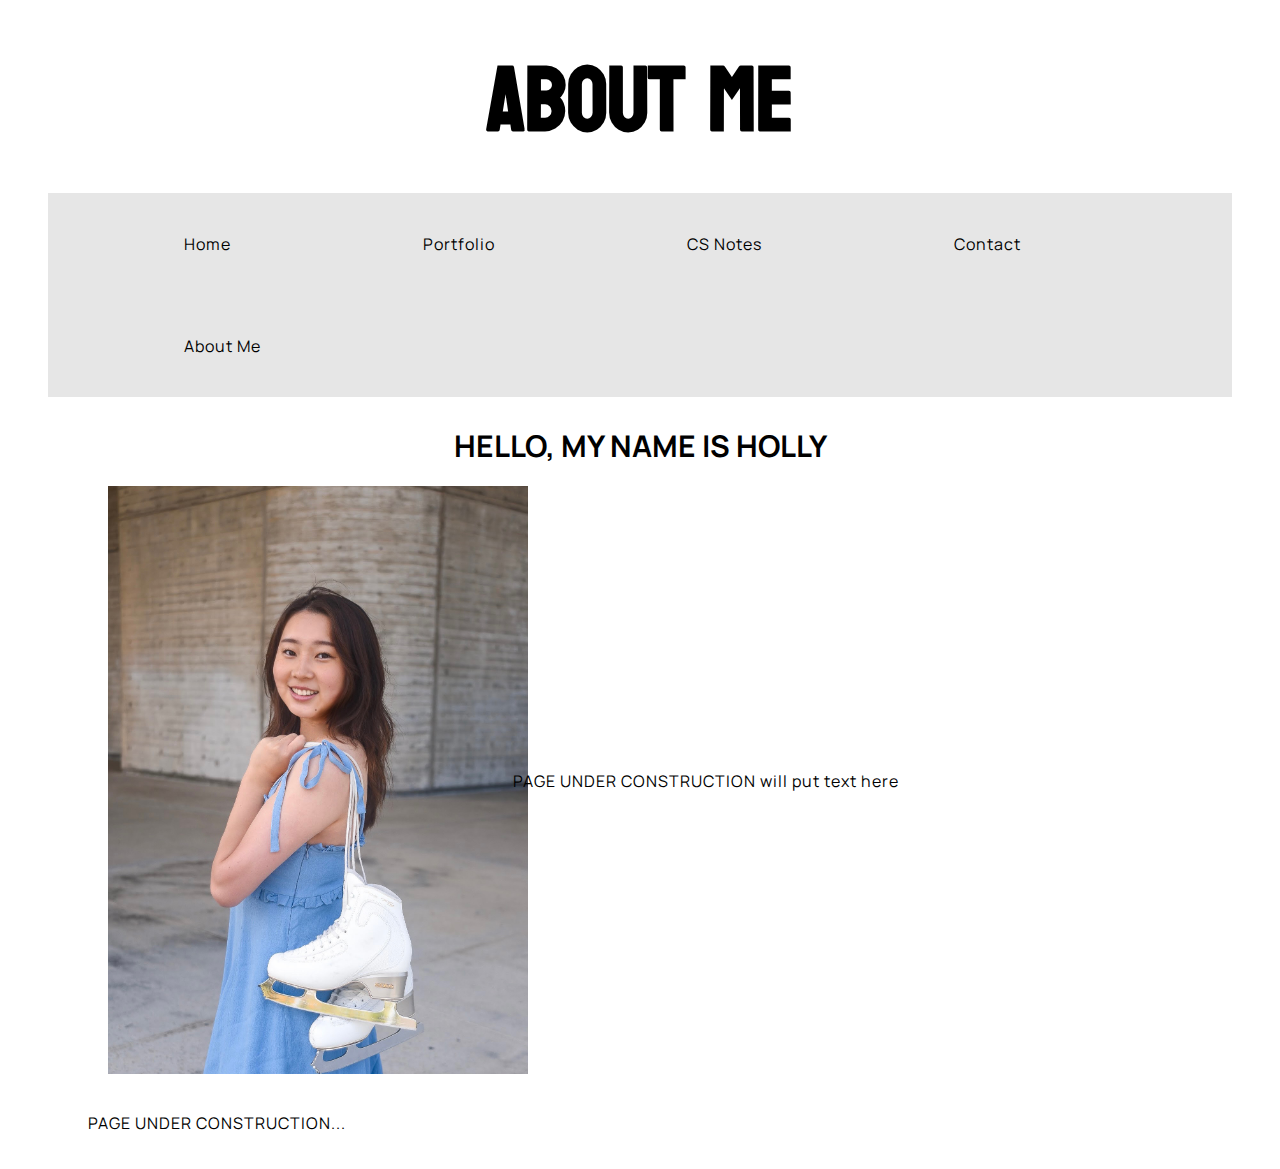
==== about-me.html @ 81f382b1 "Make full width block text" ====
<!DOCTYPE html>

<html>
    <head>
        <meta charset="utf-8">
        <link href="styles/style.css" rel="stylesheet" />
        <link
            href="https://fonts.googleapis.com/css?family=Manrope"
            rel="stylesheet" />
        <link
            href = "https://fonts.googleapis.com/css?family=Koulen"
            rel = "stylesheet" />
    </head>
    <body>
        <header>
            <h1>About Me</h1>
        </header>

        <nav>
            <ul>
                <li><a href="/index.html">Home</a></li>
                <li><a href="/portfolio.html">Portfolio</a></li>
                <li><a href="/tech-notes.html">CS Notes</a></li>
                <li><a href="/contact.html">Contact</a></li>
                <li><a href="/about-me.html">About Me</a></li>
            </ul>
        </nav>

        <main>
            <div class = "full-width-block">
                <h2>HELLO,&nbsp;MY&nbsp;NAME&nbsp;IS&nbsp;HOLLY</h2>
            </div>

            <div class="container">
                <div class="image">
                    <img src="/images/skating_pfp.JPG">
                </div>
                <div class="text">
                    <p>PAGE UNDER CONSTRUCTION will put text here</p>
                </div>
            </div>

            <article>
                <p>PAGE UNDER CONSTRUCTION...</p>
            </article>
        </main>

    </body>
</html>
---- styles/style.css ----
html {
    font-size: 10px; /* px means "pixels": the base font size is now 10 pixels high */
    font-family: "Manrope", sans-serif; /* this should be the rest of the output you got from Google Fonts */
}

h1 {
    font-size: 90px;
    text-align: center;
    font-family: "Koulen";
    margin-top: 20px;
    margin-bottom: 10px;
}

h2 {
    font-size: 30px;
    margin: 20px 80px;
    padding-top: 8px;
}

h3 {
    font-size: 20px;
    margin: 20px 80px;
}
  
p,
a {
    font-size: 16px;
    line-height: 2;
    letter-spacing: 1px;
    margin: 30px 80px;
    color: black;
}

nav ul {
    list-style-type: none;
    margin: 10px 40px;
    padding: 20px auto;
    overflow: hidden;
    background-color: #e6e6e6;
}

nav li {
    float: left;
}
  
nav a {
    display: block;
    text-align: center;
    padding: 5px 16px;
    text-decoration: none;
    color: black;
}

a:visited {
    color: black;
}

.body-text {
    margin-left: 230px;
    padding-top: 15px;
}

.sidebar {
    /*list-style-type: none;*/
    width: 200px;
    position: fixed; /* Fixed Sidebar (stay in place on scroll) */
    z-index: 1; /* Stay on top */
    top: 360px;
    left: 60px;
    background-color: #e6e6e6;
    overflow-x: hidden; /* Disable horizontal scroll */
    padding-top: 20px; 
    padding-bottom: 20px;
}

.sidebar div {
    padding: 20px 5px;
    text-decoration: none;
    margin-left: 10px;
    /*color: black;*/
    display: block;
}

.sidebar a {
    padding: auto auto;
    font-size: 15px;
    margin-left: 10px;
}

hr.solid {
    border-top: 3px solid #000000;
    margin: 20px 70px;
}

.container {
    display: grid;
    align-items: center; 
    grid-template-columns: 1fr 2fr;
    column-gap: 5px;
}
   
img {
    max-width: 100%;
    max-height: 100%;
    /*padding: 20px 20px;*/
    /*margin-top: 20px;*/
    margin-left: 100px;
}

.full-width-block h2 {
    text-align: center;
    padding: 100px auto;
}
   
.text {
    /*font-size: 100px;
    padding-left: 50px;*/
}
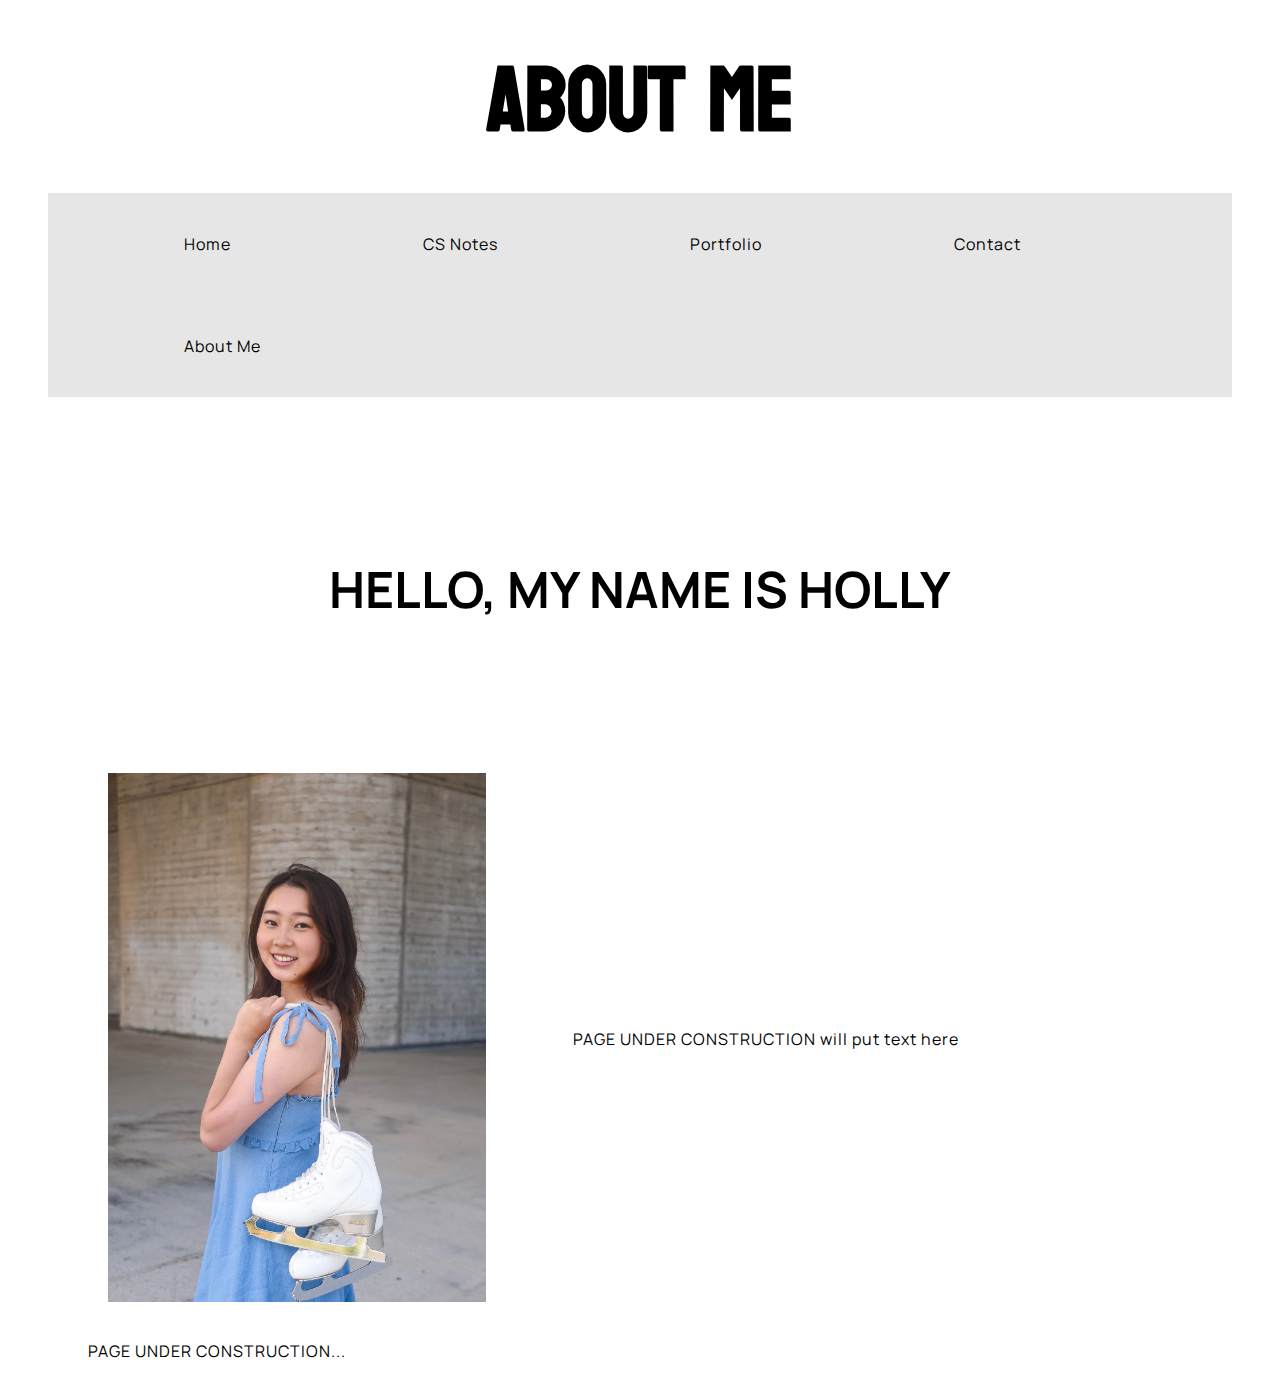
==== commit 1ff0aa5d: "Edit position of Portfolio" ====
--- a/about-me.html
+++ b/about-me.html
@@ -19,8 +19,8 @@
         <nav>
             <ul>
                 <li><a href="/index.html">Home</a></li>
+                <li><a href="/tech-notes.html">CS Notes</a></li>
                 <li><a href="/portfolio.html">Portfolio</a></li>
-                <li><a href="/tech-notes.html">CS Notes</a></li>
                 <li><a href="/contact.html">Contact</a></li>
                 <li><a href="/about-me.html">About Me</a></li>
             </ul>
--- a/styles/style.css
+++ b/styles/style.css
@@ -100,8 +100,8 @@
 }
    
 img {
-    max-width: 100%;
-    max-height: 100%;
+    max-width: 90%;
+    max-height: 90%;
     /*padding: 20px 20px;*/
     /*margin-top: 20px;*/
     margin-left: 100px;
@@ -109,10 +109,16 @@
 
 .full-width-block h2 {
     text-align: center;
-    padding: 100px auto;
+    margin: 150px auto;
+    font-size: 50px;
 }
    
 .text {
-    /*font-size: 100px;
-    padding-left: 50px;*/
+    /*font-size: 100px;*/
+    padding-left: 60px;
 }
+
+ul {
+    font-size: 10px;
+    margin: 30px 100px;
+}
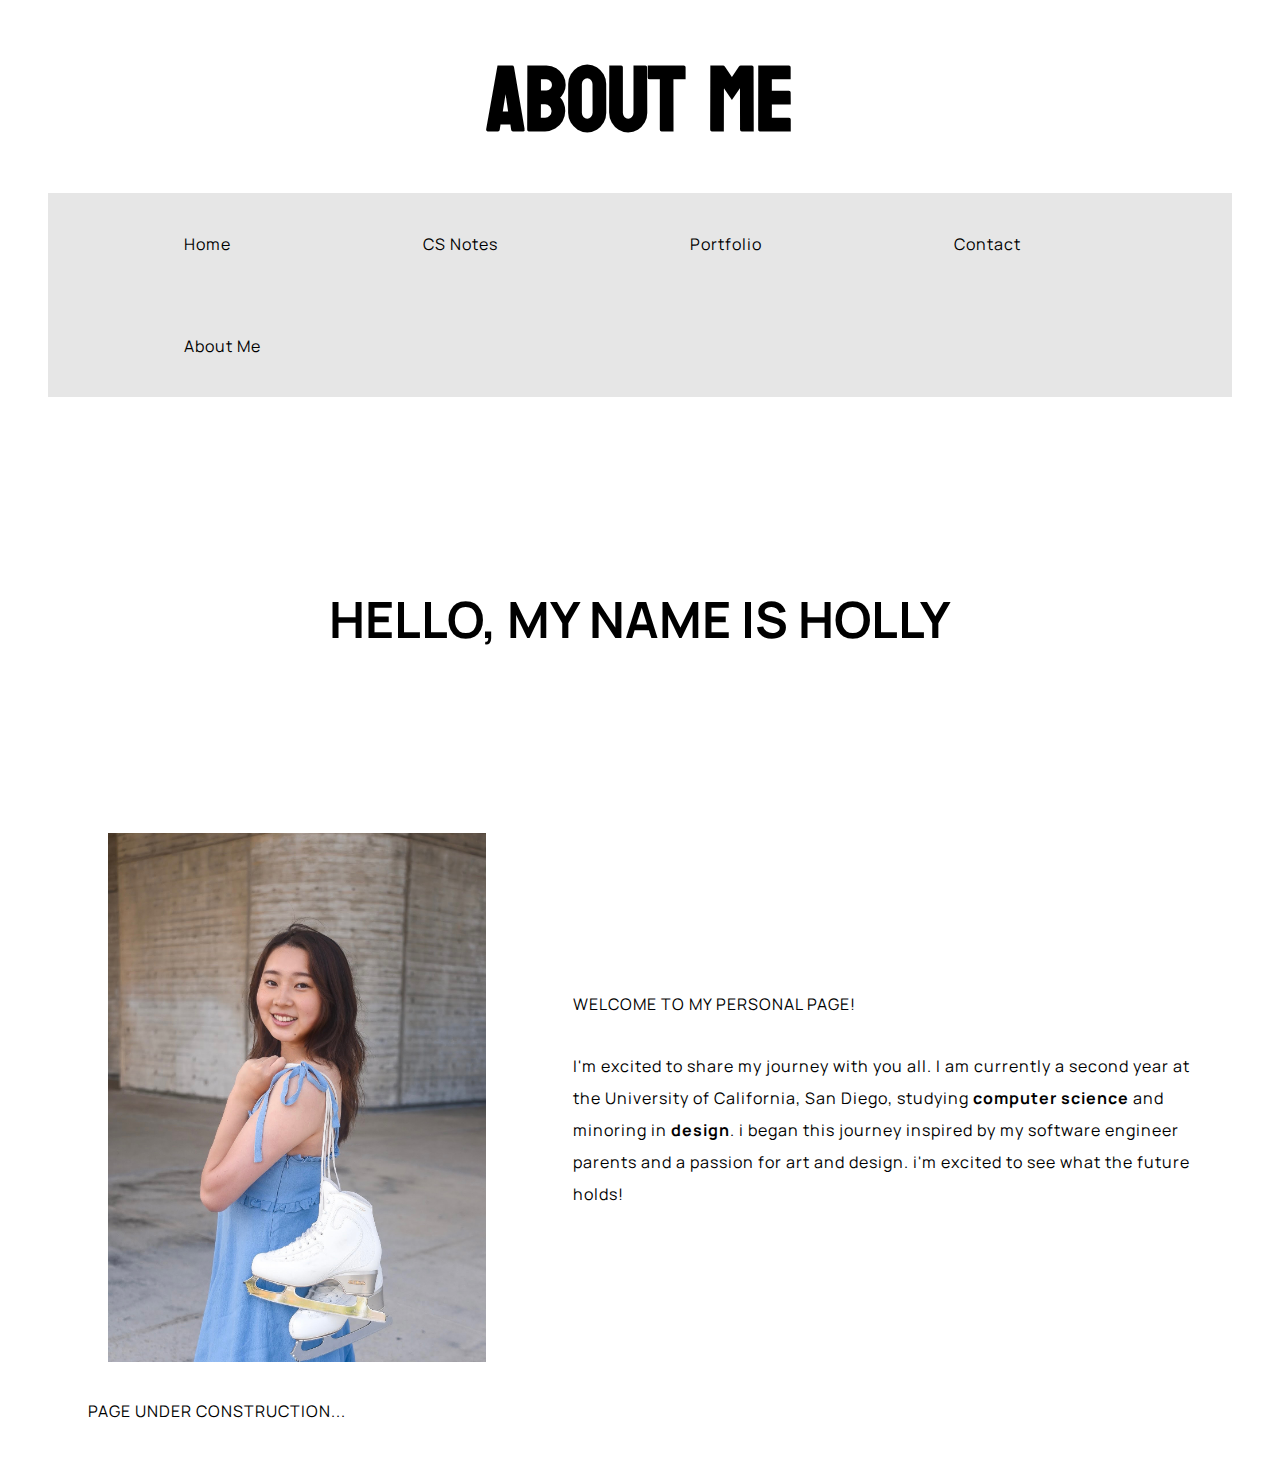
==== commit de6747cc: "Edit ul and add About Me paragraph" ====
--- a/about-me.html
+++ b/about-me.html
@@ -36,7 +36,8 @@
                     <img src="/images/skating_pfp.JPG">
                 </div>
                 <div class="text">
-                    <p>PAGE UNDER CONSTRUCTION will put text here</p>
+                    <p>WELCOME TO MY PERSONAL PAGE!</p>
+                    <p>I'm excited to share my journey with you all. I am currently a second year at the University of California, San Diego, studying <b>computer science</b> and minoring in <b>design</b>. i began this journey inspired by my software engineer parents and a passion for art and design. i'm excited to see what the future holds!</p>
                 </div>
             </div>
 
--- a/styles/style.css
+++ b/styles/style.css
@@ -109,7 +109,7 @@
 
 .full-width-block h2 {
     text-align: center;
-    margin: 150px auto;
+    margin: 180px auto;
     font-size: 50px;
 }
    
@@ -118,7 +118,7 @@
     padding-left: 60px;
 }
 
-ul {
-    font-size: 10px;
+.bullets  li{
+    font-size: 16px;
     margin: 30px 100px;
 }
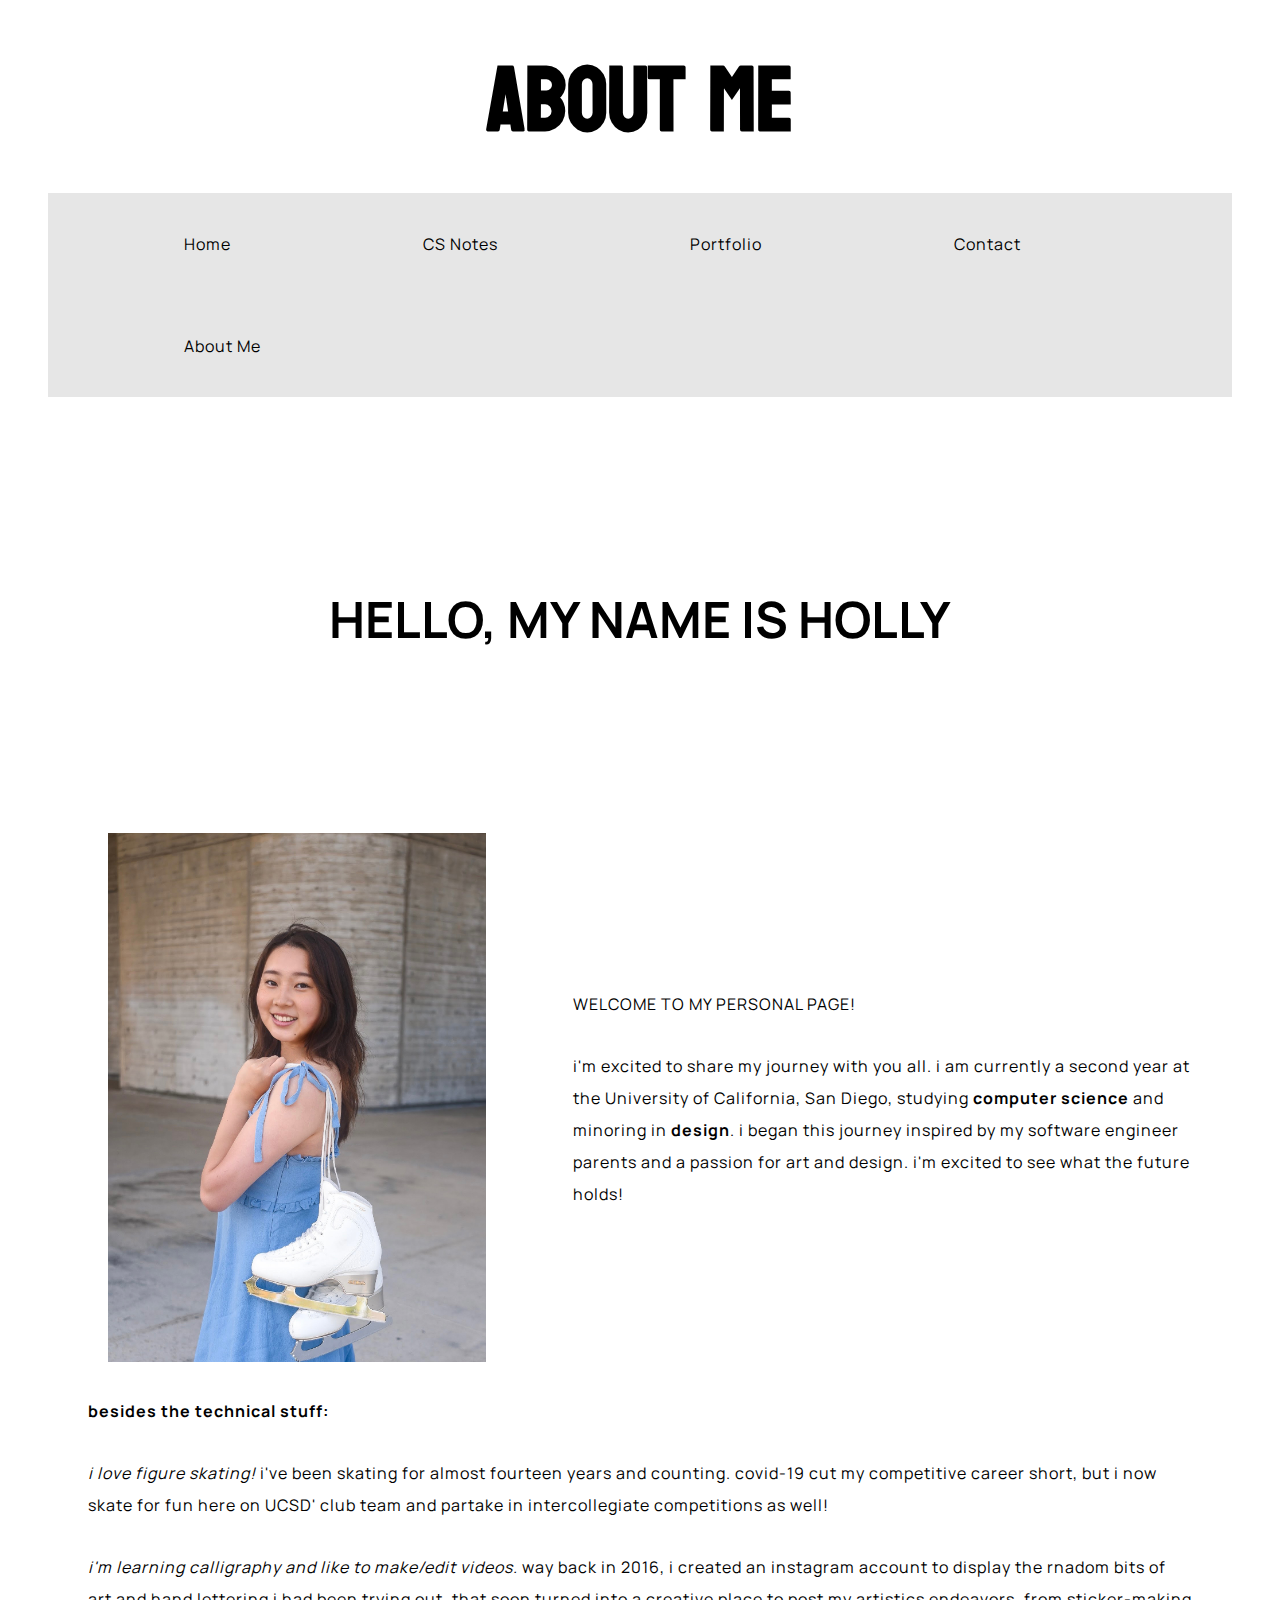
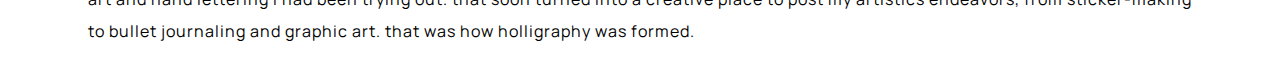
==== commit 2ee817ee: "Update about-me.html" ====
--- a/about-me.html
+++ b/about-me.html
@@ -37,12 +37,14 @@
                 </div>
                 <div class="text">
                     <p>WELCOME TO MY PERSONAL PAGE!</p>
-                    <p>I'm excited to share my journey with you all. I am currently a second year at the University of California, San Diego, studying <b>computer science</b> and minoring in <b>design</b>. i began this journey inspired by my software engineer parents and a passion for art and design. i'm excited to see what the future holds!</p>
+                    <p>i'm excited to share my journey with you all. i am currently a second year at the University of California, San Diego, studying <b>computer science</b> and minoring in <b>design</b>. i began this journey inspired by my software engineer parents and a passion for art and design. i'm excited to see what the future holds!</p>
                 </div>
             </div>
 
             <article>
-                <p>PAGE UNDER CONSTRUCTION...</p>
+                <p><b>besides the technical stuff:</b></p>
+                <p><i>i love figure skating!</i> i've been skating for almost fourteen years and counting. covid-19 cut my competitive career short, but i now skate for fun here on UCSD' club team and partake in intercollegiate competitions as well!</p>
+                <P><i>i'm learning calligraphy and like to make/edit videos.</i> way back in 2016, i created an instagram account to display the rnadom bits of art and hand lettering i had been trying out. that soon turned into a creative place to post my artistics endeavors, from sticker-making to bullet journaling and graphic art. that was how holligraphy was formed.</P>
             </article>
         </main>
 
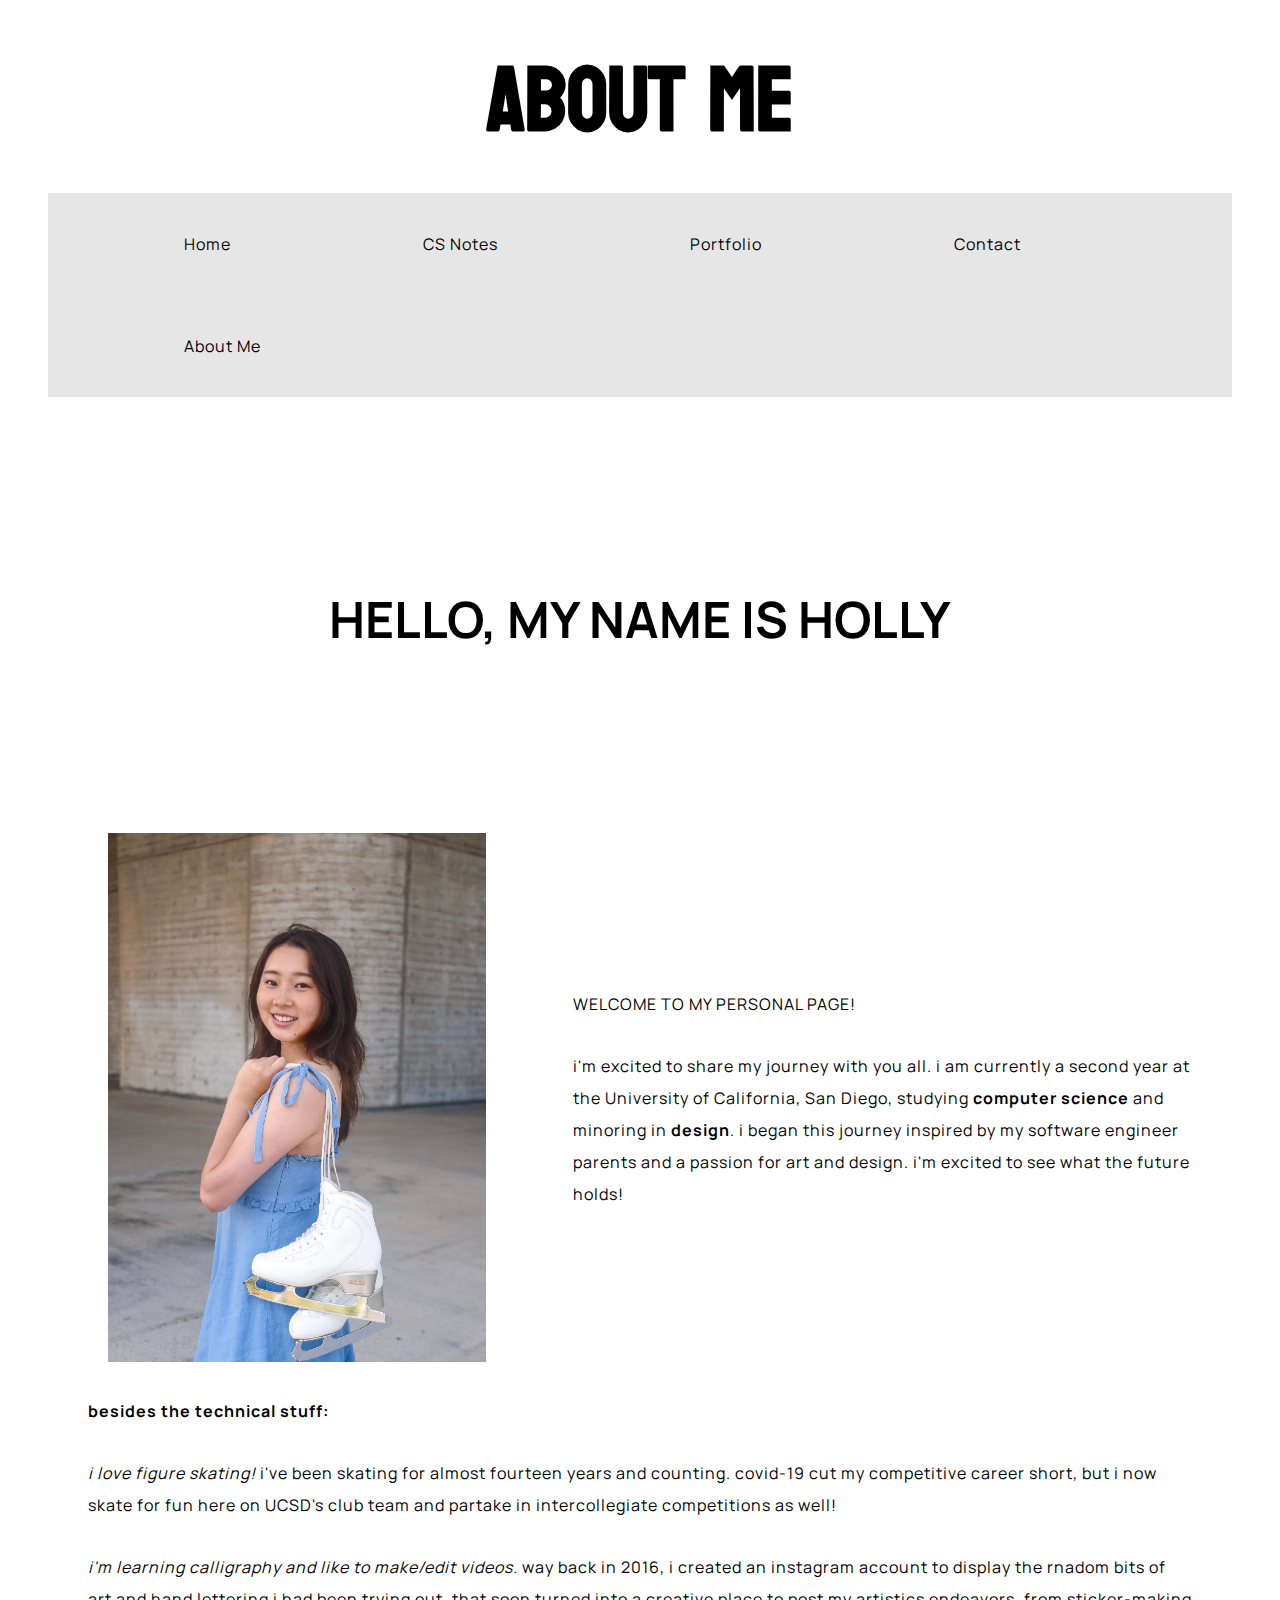
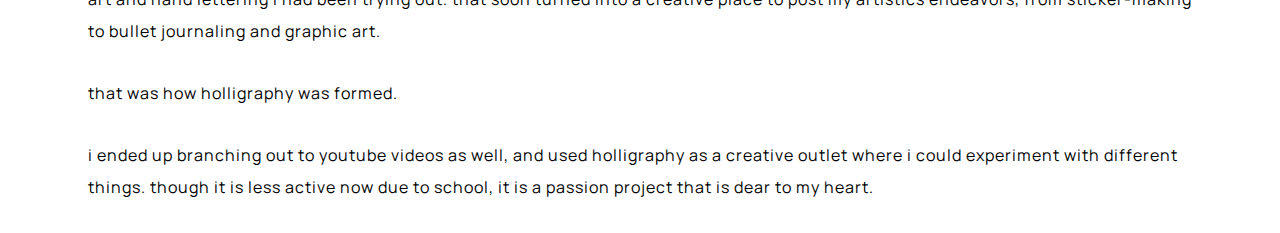
==== commit 9429ce00: "Add content" ====
--- a/about-me.html
+++ b/about-me.html
@@ -43,8 +43,11 @@
 
             <article>
                 <p><b>besides the technical stuff:</b></p>
-                <p><i>i love figure skating!</i> i've been skating for almost fourteen years and counting. covid-19 cut my competitive career short, but i now skate for fun here on UCSD' club team and partake in intercollegiate competitions as well!</p>
-                <P><i>i'm learning calligraphy and like to make/edit videos.</i> way back in 2016, i created an instagram account to display the rnadom bits of art and hand lettering i had been trying out. that soon turned into a creative place to post my artistics endeavors, from sticker-making to bullet journaling and graphic art. that was how holligraphy was formed.</P>
+                <p><i>i love figure skating!</i> i've been skating for almost fourteen years and counting. covid-19 cut my competitive career short, but i now skate for fun here on UCSD's club team and partake in intercollegiate competitions as well!</p>
+                <P><i>i'm learning calligraphy and like to make/edit videos.</i> way back in 2016, i created an instagram account to display the rnadom bits of art and hand lettering i had been trying out. that soon turned into a creative place to post my artistics endeavors, from sticker-making to bullet journaling and graphic art.</P>
+                <p>                        that was how holligraphy was formed.</p>
+                <p>i ended up branching out to youtube videos as well, and used holligraphy as a creative outlet where i could experiment with different things. though it is less active now due to school, it is a passion project that is dear to my heart.</p>
+                <p><i></i></p>
             </article>
         </main>
 
--- a/styles/style.css
+++ b/styles/style.css
@@ -98,6 +98,13 @@
     grid-template-columns: 1fr 2fr;
     column-gap: 5px;
 }
+
+.two-images {
+    display: grid;
+    align-items: center; 
+    grid-template-columns: 1fr 1fr;
+    column-gap: 5px;
+}
    
 img {
     max-width: 90%;
@@ -121,4 +128,5 @@
 .bullets  li{
     font-size: 16px;
     margin: 30px 100px;
+    padding: 15px auto;
 }
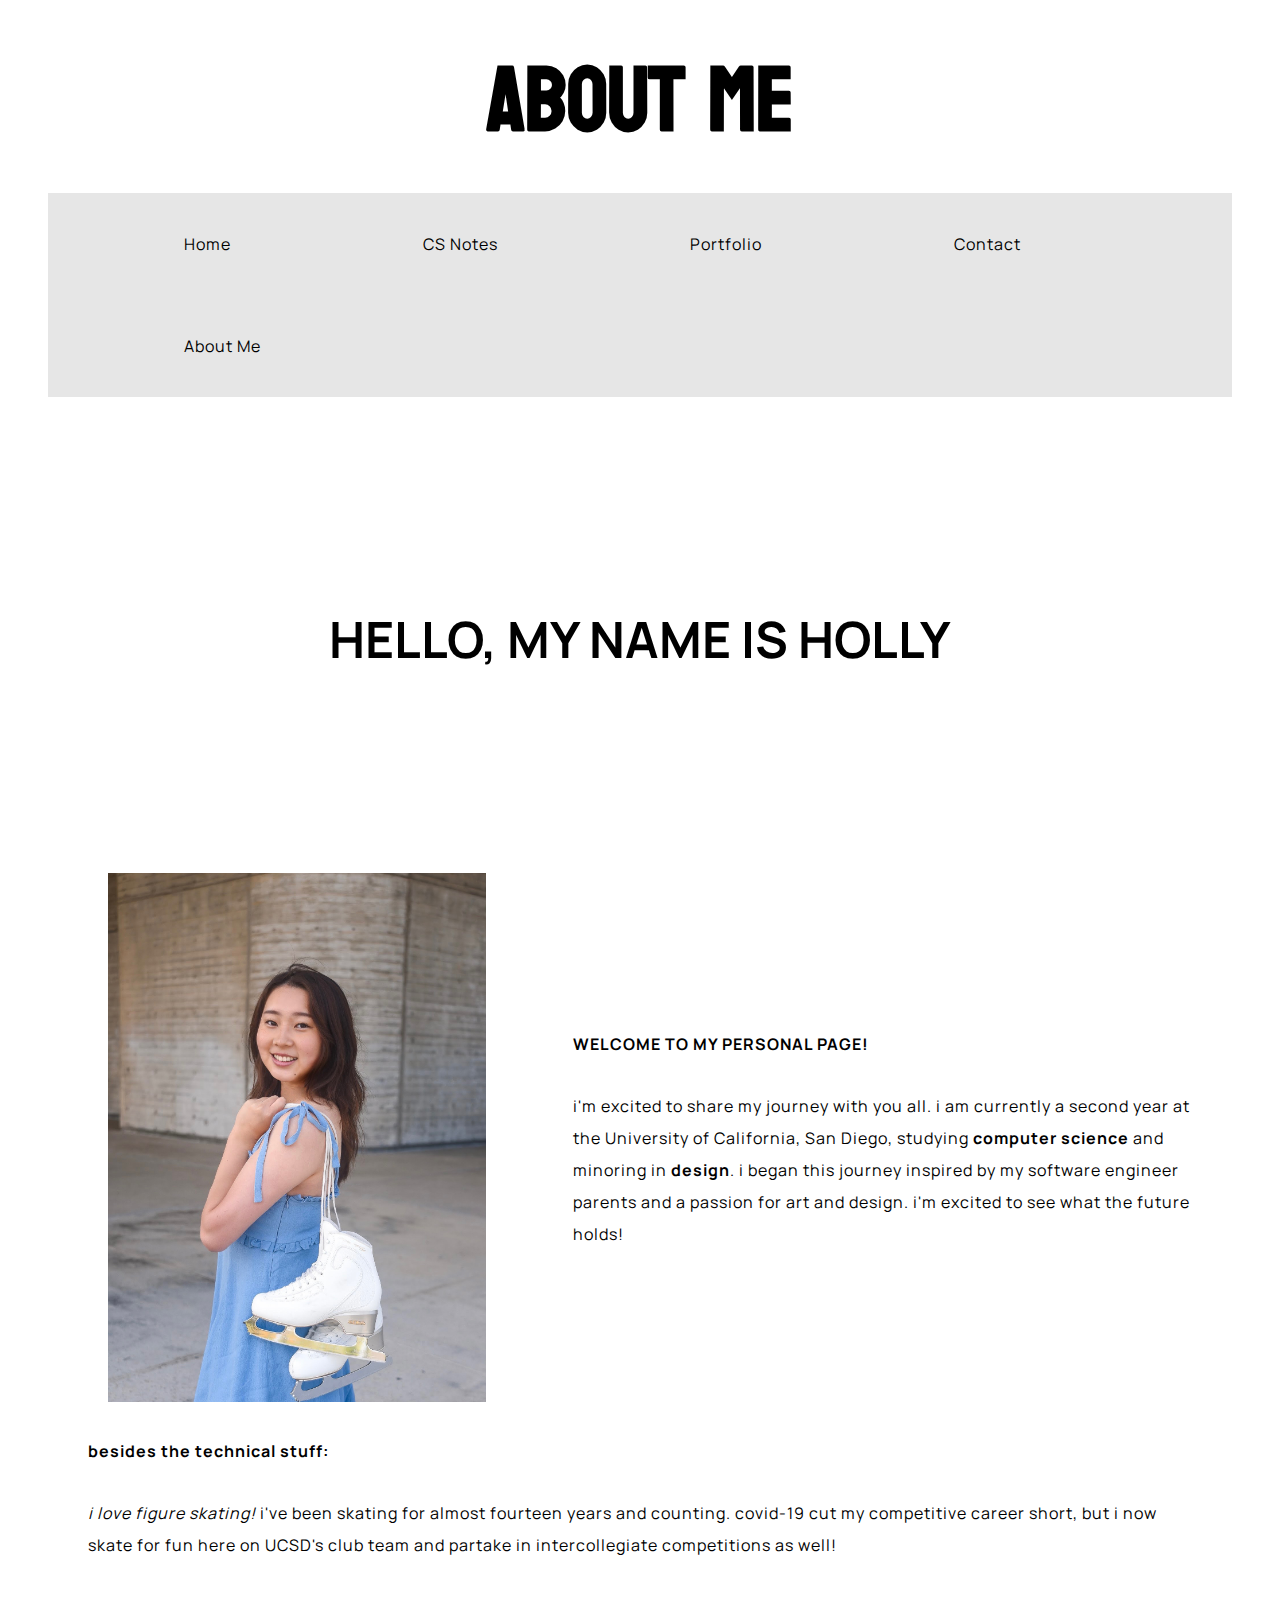
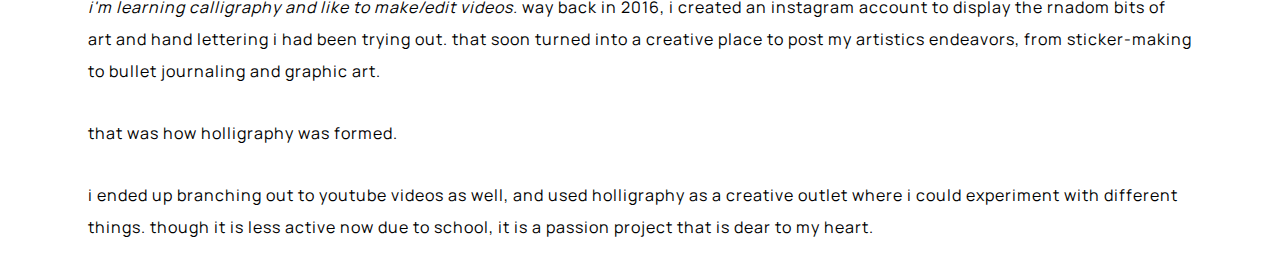
==== commit 3b676800: "Update about-me.html" ====
--- a/about-me.html
+++ b/about-me.html
@@ -36,7 +36,7 @@
                     <img src="/images/skating_pfp.JPG">
                 </div>
                 <div class="text">
-                    <p>WELCOME TO MY PERSONAL PAGE!</p>
+                    <p><b>WELCOME TO MY PERSONAL PAGE!</b></p>
                     <p>i'm excited to share my journey with you all. i am currently a second year at the University of California, San Diego, studying <b>computer science</b> and minoring in <b>design</b>. i began this journey inspired by my software engineer parents and a passion for art and design. i'm excited to see what the future holds!</p>
                 </div>
             </div>
--- a/styles/style.css
+++ b/styles/style.css
@@ -116,7 +116,7 @@
 
 .full-width-block h2 {
     text-align: center;
-    margin: 180px auto;
+    margin: 200px auto;
     font-size: 50px;
 }
    
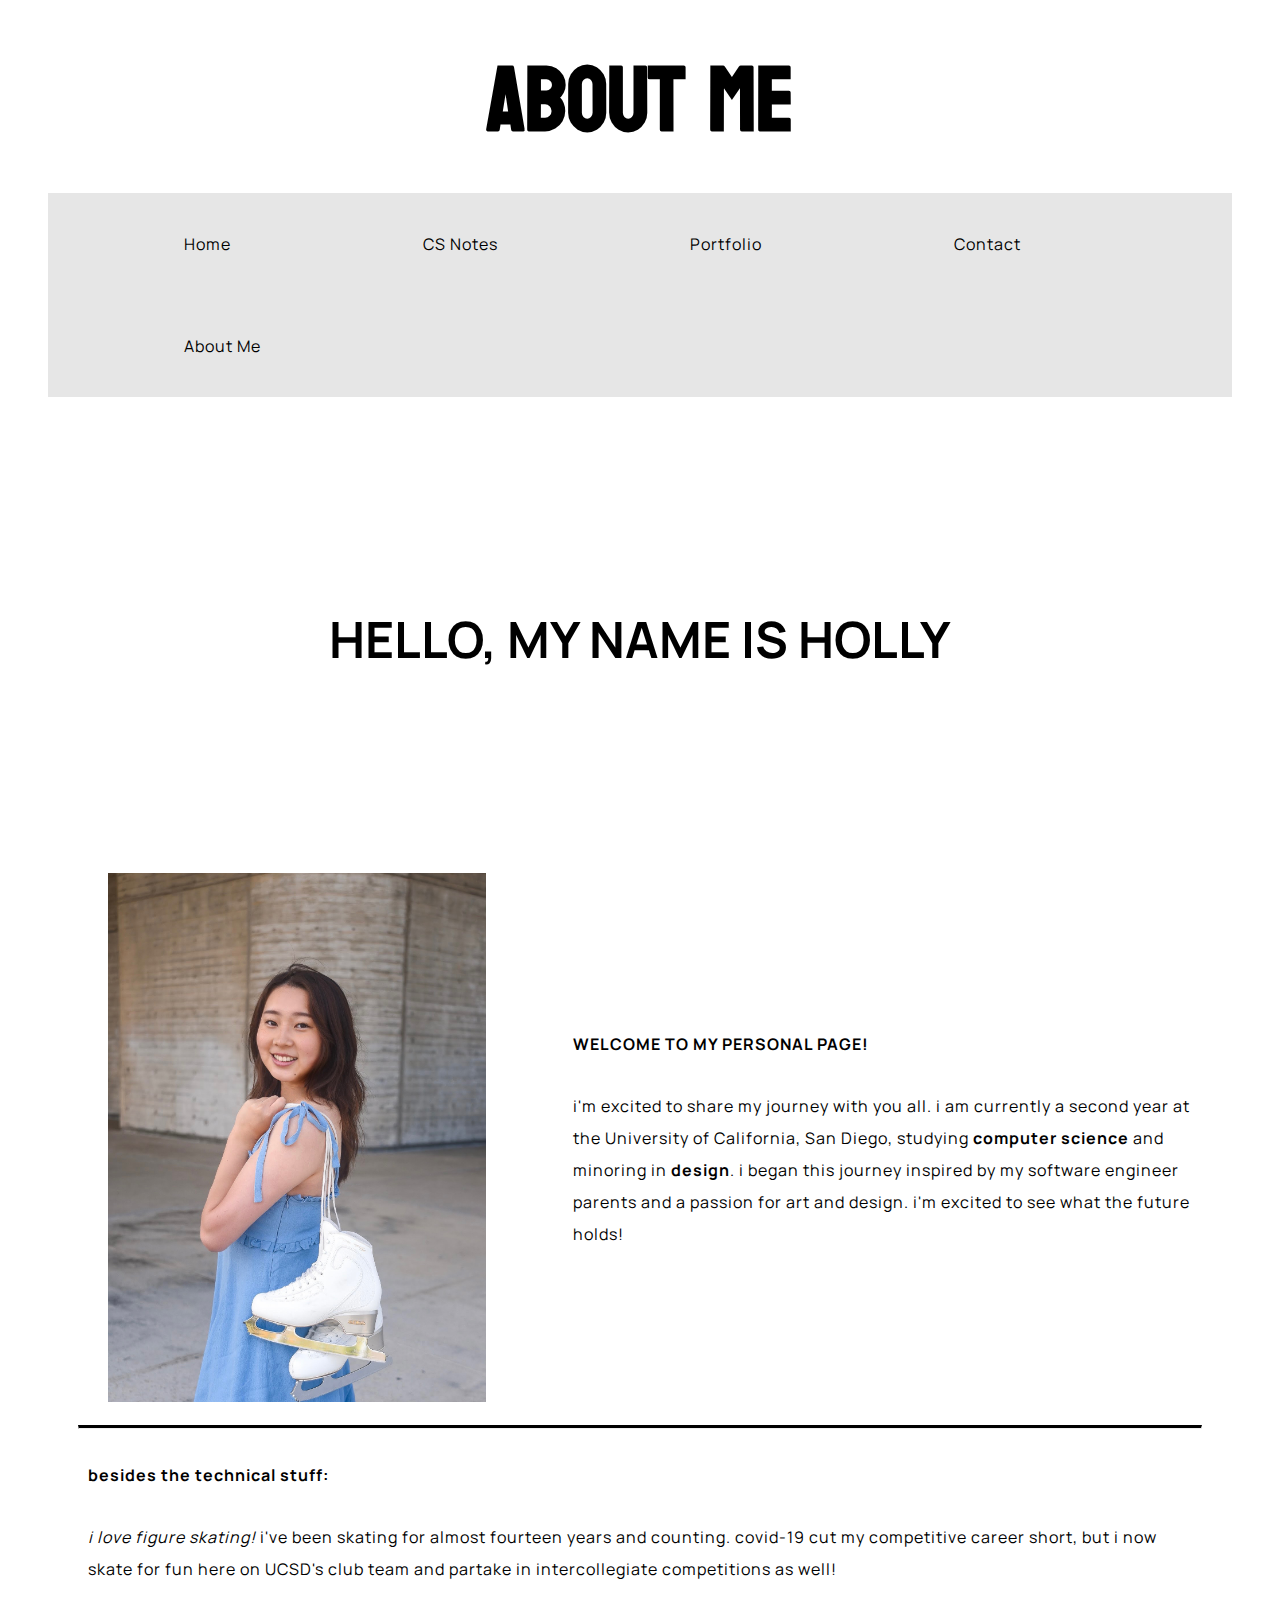
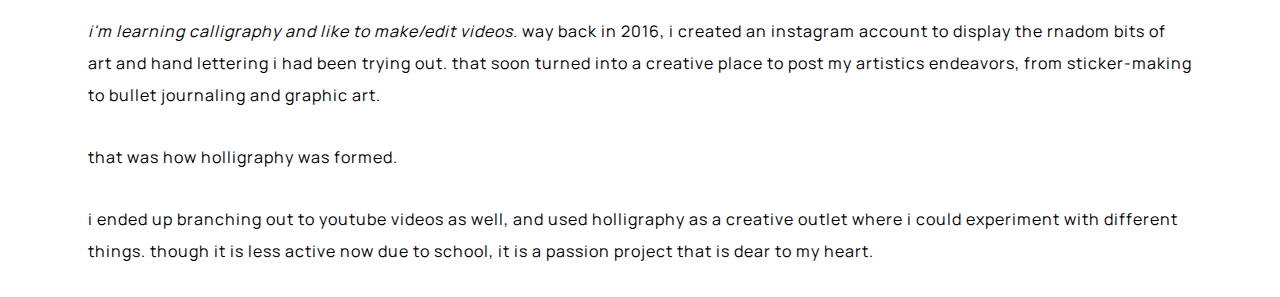
==== commit 17fa2c4d: "Edit" ====
--- a/about-me.html
+++ b/about-me.html
@@ -40,6 +40,7 @@
                     <p>i'm excited to share my journey with you all. i am currently a second year at the University of California, San Diego, studying <b>computer science</b> and minoring in <b>design</b>. i began this journey inspired by my software engineer parents and a passion for art and design. i'm excited to see what the future holds!</p>
                 </div>
             </div>
+            <hr class="solid">
 
             <article>
                 <p><b>besides the technical stuff:</b></p>
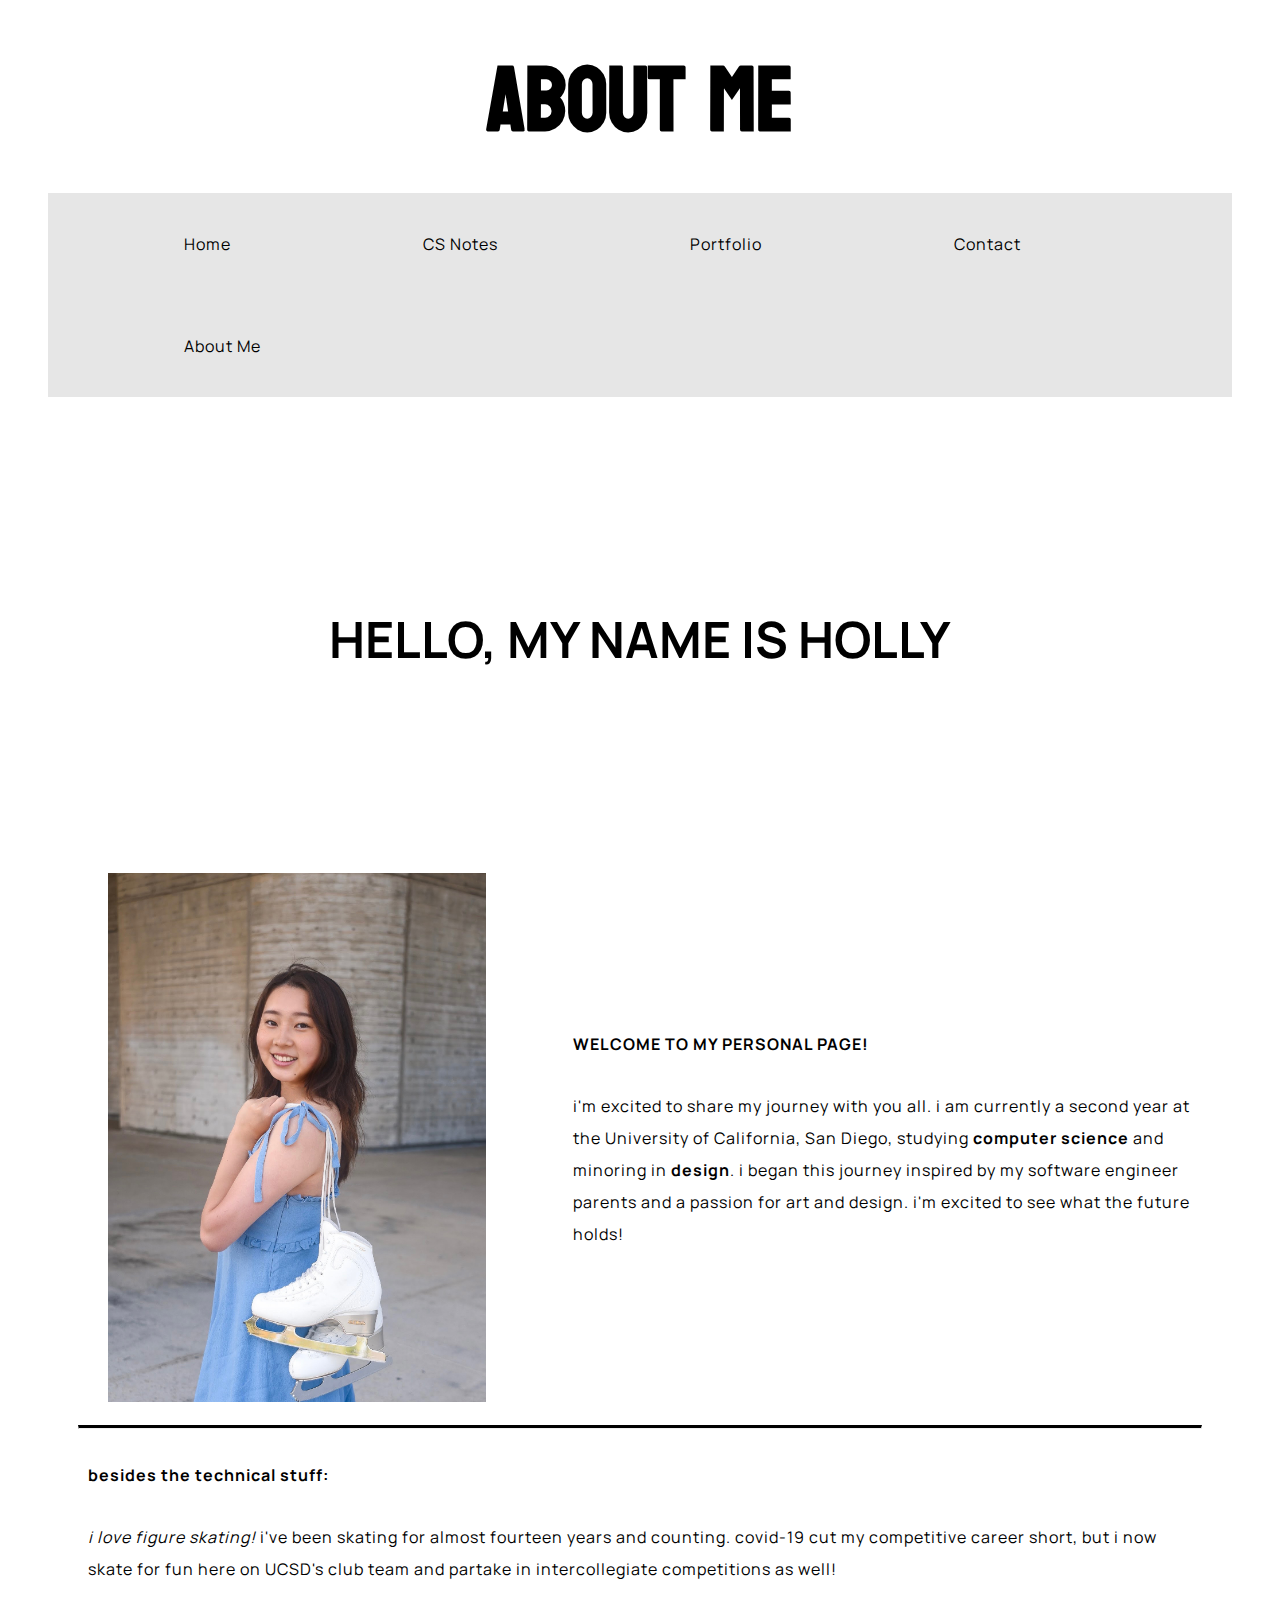
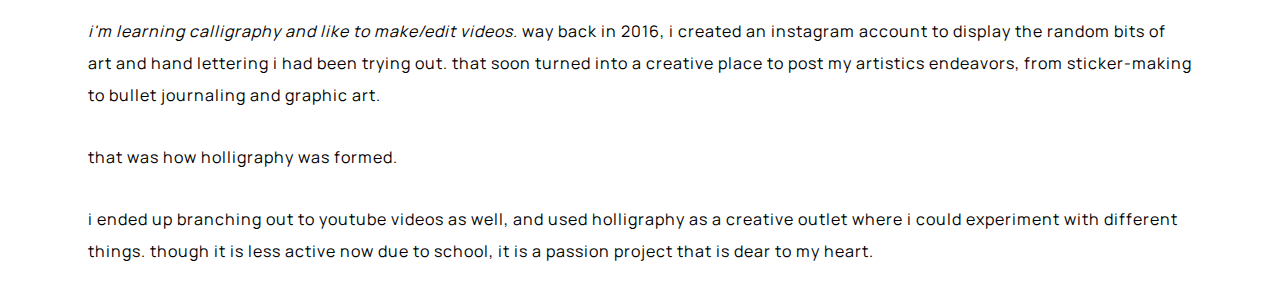
==== commit a4d8f91f: "Edit images" ====
--- a/about-me.html
+++ b/about-me.html
@@ -45,7 +45,7 @@
             <article>
                 <p><b>besides the technical stuff:</b></p>
                 <p><i>i love figure skating!</i> i've been skating for almost fourteen years and counting. covid-19 cut my competitive career short, but i now skate for fun here on UCSD's club team and partake in intercollegiate competitions as well!</p>
-                <P><i>i'm learning calligraphy and like to make/edit videos.</i> way back in 2016, i created an instagram account to display the rnadom bits of art and hand lettering i had been trying out. that soon turned into a creative place to post my artistics endeavors, from sticker-making to bullet journaling and graphic art.</P>
+                <P><i>i'm learning calligraphy and like to make/edit videos.</i> way back in 2016, i created an instagram account to display the random bits of art and hand lettering i had been trying out. that soon turned into a creative place to post my artistics endeavors, from sticker-making to bullet journaling and graphic art.</P>
                 <p>                        that was how holligraphy was formed.</p>
                 <p>i ended up branching out to youtube videos as well, and used holligraphy as a creative outlet where i could experiment with different things. though it is less active now due to school, it is a passion project that is dear to my heart.</p>
                 <p><i></i></p>
--- a/styles/style.css
+++ b/styles/style.css
@@ -97,13 +97,12 @@
     align-items: center; 
     grid-template-columns: 1fr 2fr;
     column-gap: 5px;
+    margin-bottom: 8px;
 }
 
-.two-images {
-    display: grid;
-    align-items: center; 
-    grid-template-columns: 1fr 1fr;
-    column-gap: 5px;
+.two-images image {
+    max-height: 60%;
+    max-width: 60%;
 }
    
 img {
